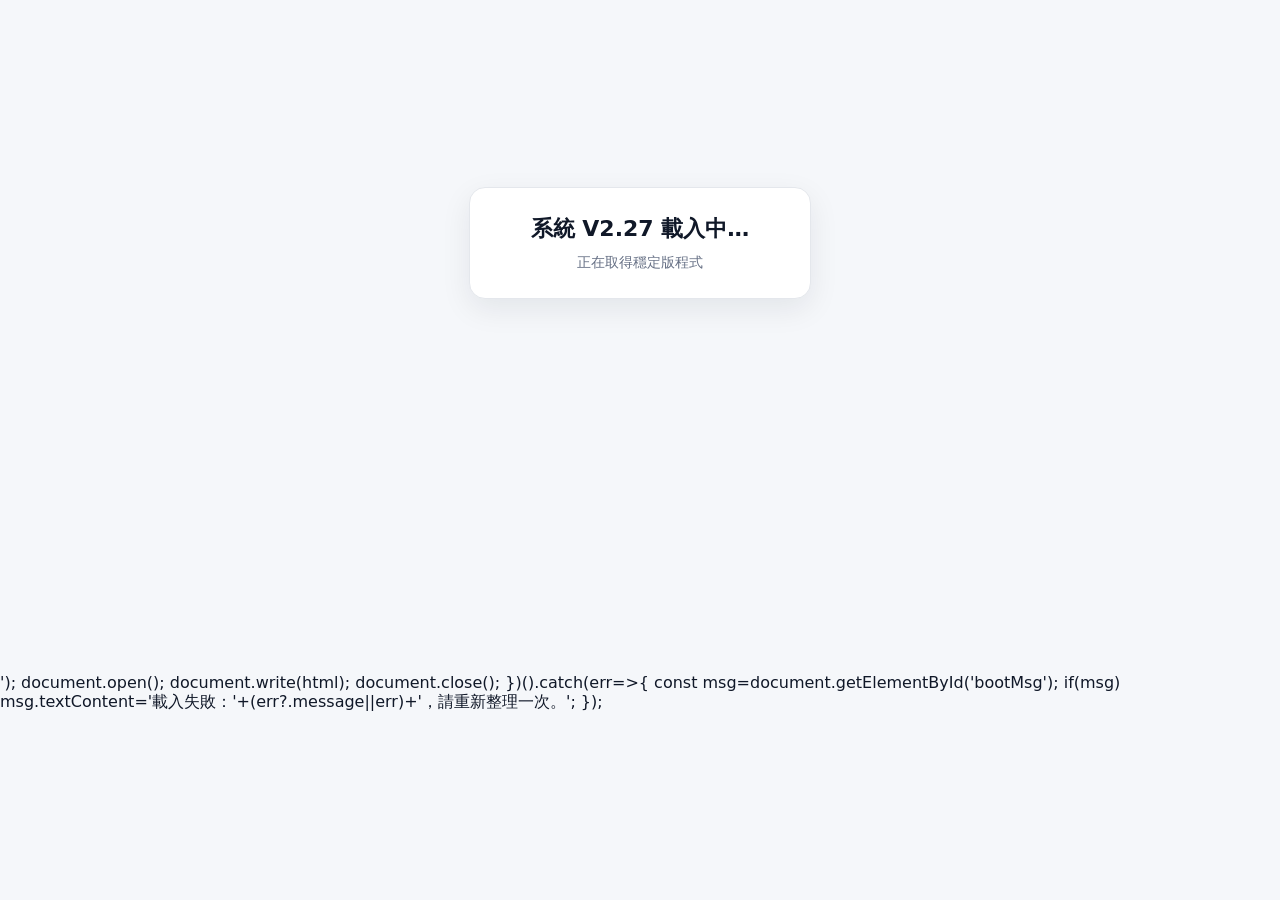
==== app-v227.html @ 70f61066 "Add clean V2.27 entry with stable order editor" ====
<!doctype html>
<html lang="zh-Hant">
<head>
  <meta charset="utf-8">
  <meta name="viewport" content="width=device-width,initial-scale=1">
  <title>廠商訂單追蹤系統 V2.27</title>
  <style>
    body{margin:0;font-family:system-ui,-apple-system,"Segoe UI",sans-serif;background:#f5f7fa;color:#101828;display:grid;place-items:center;min-height:100vh}
    .boot{background:#fff;border:1px solid #e4e7ec;border-radius:16px;padding:26px 30px;box-shadow:0 10px 30px #10182814;text-align:center;min-width:280px}
    .boot strong{display:block;font-size:22px;margin-bottom:8px}.boot span{color:#667085;font-size:14px}
  </style>
</head>
<body>
  <div class="boot"><strong>系統 V2.27 載入中…</strong><span id="bootMsg">正在取得穩定版程式</span></div>
  <script>
  (async()=>{
    const msg=document.getElementById('bootMsg');
    const stamp='227';
    const sources=[
      'https://raw.githubusercontent.com/jacky0530-spec/vendor-order-tracking/main/index.html?build='+stamp+'&t='+Date.now(),
      './index.html?build='+stamp+'&t='+Date.now()
    ];
    let html='';
    let lastErr=null;
    for(const url of sources){
      try{
        const r=await fetch(url,{cache:'no-store',headers:{'Cache-Control':'no-cache'}});
        if(!r.ok) throw new Error('HTTP '+r.status);
        html=await r.text();
        if(html.includes('id="loginBtn"')) break;
        html='';
      }catch(e){lastErr=e;}
    }
    if(!html) throw lastErr||new Error('無法取得最新版頁面');

    html=html.replace(/(\.css|\.js)\?[^"']+/g,'$1?build='+stamp);
    html=html.replace('./login-fix.js?build='+stamp,'./login-fix-2252.js?build='+stamp);
    html=html.replace('./version-authority.js?build='+stamp,'./version-authority-227.js?build='+stamp);
    html=html.replace(/Vendor Order Tracking V2\.\d+/g,'Vendor Order Tracking V2.27');
    html=html.replace('</body>','<script src="./stable-order-editor-v227.js?build=227"></script></body>');

    document.open();
    document.write(html);
    document.close();
  })().catch(err=>{
    const msg=document.getElementById('bootMsg');
    if(msg) msg.textContent='載入失敗：'+(err?.message||err)+'，請重新整理一次。';
  });
  </script>
</body>
</html>
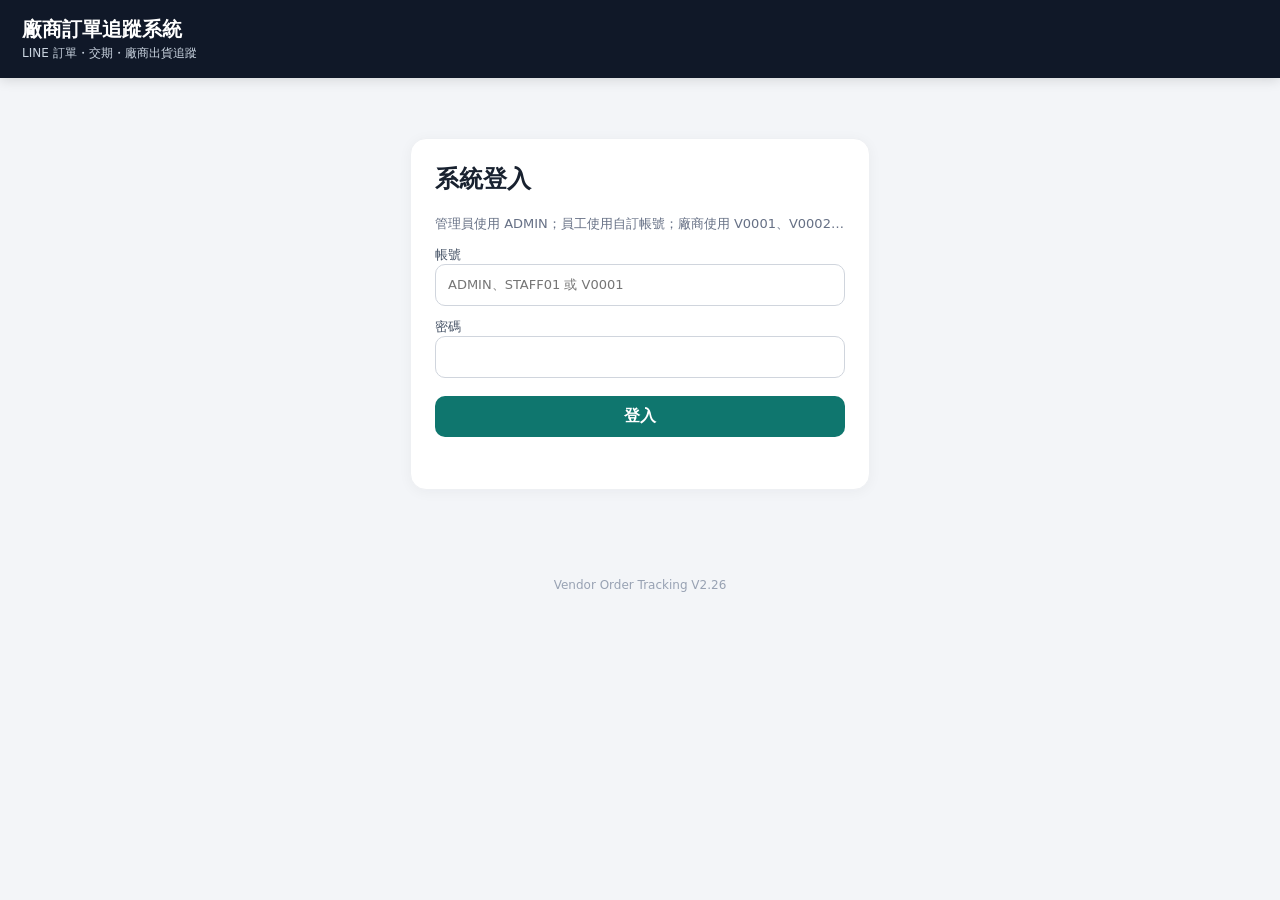
==== commit bdc48403: "Fix V2.27 loader without document.write" ====
--- a/app-v227.html
+++ b/app-v227.html
@@ -2,50 +2,23 @@
 <html lang="zh-Hant">
 <head>
   <meta charset="utf-8">
-  <meta name="viewport" content="width=device-width,initial-scale=1">
+  <meta name="viewport" content="width=device-width,initial-scale=1,viewport-fit=cover">
+  <meta name="color-scheme" content="light">
   <title>廠商訂單追蹤系統 V2.27</title>
   <style>
-    body{margin:0;font-family:system-ui,-apple-system,"Segoe UI",sans-serif;background:#f5f7fa;color:#101828;display:grid;place-items:center;min-height:100vh}
+    html,body{margin:0;width:100%;height:100%;overflow:hidden;background:#f5f7fa;font-family:system-ui,-apple-system,"Segoe UI",sans-serif;color:#101828}
+    #bootView{position:fixed;inset:0;display:grid;place-items:center;background:#f5f7fa}
     .boot{background:#fff;border:1px solid #e4e7ec;border-radius:16px;padding:26px 30px;box-shadow:0 10px 30px #10182814;text-align:center;min-width:280px}
     .boot strong{display:block;font-size:22px;margin-bottom:8px}.boot span{color:#667085;font-size:14px}
+    #appFrame{width:100%;height:100%;border:0;display:block;background:#f5f7fa}
+    [hidden]{display:none!important}
   </style>
 </head>
 <body>
-  <div class="boot"><strong>系統 V2.27 載入中…</strong><span id="bootMsg">正在取得穩定版程式</span></div>
-  <script>
-  (async()=>{
-    const msg=document.getElementById('bootMsg');
-    const stamp='227';
-    const sources=[
-      'https://raw.githubusercontent.com/jacky0530-spec/vendor-order-tracking/main/index.html?build='+stamp+'&t='+Date.now(),
-      './index.html?build='+stamp+'&t='+Date.now()
-    ];
-    let html='';
-    let lastErr=null;
-    for(const url of sources){
-      try{
-        const r=await fetch(url,{cache:'no-store',headers:{'Cache-Control':'no-cache'}});
-        if(!r.ok) throw new Error('HTTP '+r.status);
-        html=await r.text();
-        if(html.includes('id="loginBtn"')) break;
-        html='';
-      }catch(e){lastErr=e;}
-    }
-    if(!html) throw lastErr||new Error('無法取得最新版頁面');
-
-    html=html.replace(/(\.css|\.js)\?[^"']+/g,'$1?build='+stamp);
-    html=html.replace('./login-fix.js?build='+stamp,'./login-fix-2252.js?build='+stamp);
-    html=html.replace('./version-authority.js?build='+stamp,'./version-authority-227.js?build='+stamp);
-    html=html.replace(/Vendor Order Tracking V2\.\d+/g,'Vendor Order Tracking V2.27');
-    html=html.replace('</body>','<script src="./stable-order-editor-v227.js?build=227"></script></body>');
-
-    document.open();
-    document.write(html);
-    document.close();
-  })().catch(err=>{
-    const msg=document.getElementById('bootMsg');
-    if(msg) msg.textContent='載入失敗：'+(err?.message||err)+'，請重新整理一次。';
-  });
-  </script>
+  <div id="bootView">
+    <div class="boot"><strong>系統 V2.27 載入中…</strong><span id="bootMsg">正在取得穩定版程式</span></div>
+  </div>
+  <iframe id="appFrame" title="廠商訂單追蹤系統 V2.27" hidden></iframe>
+  <script src="./app-v227-loader.js?build=227b"></script>
 </body>
 </html>
